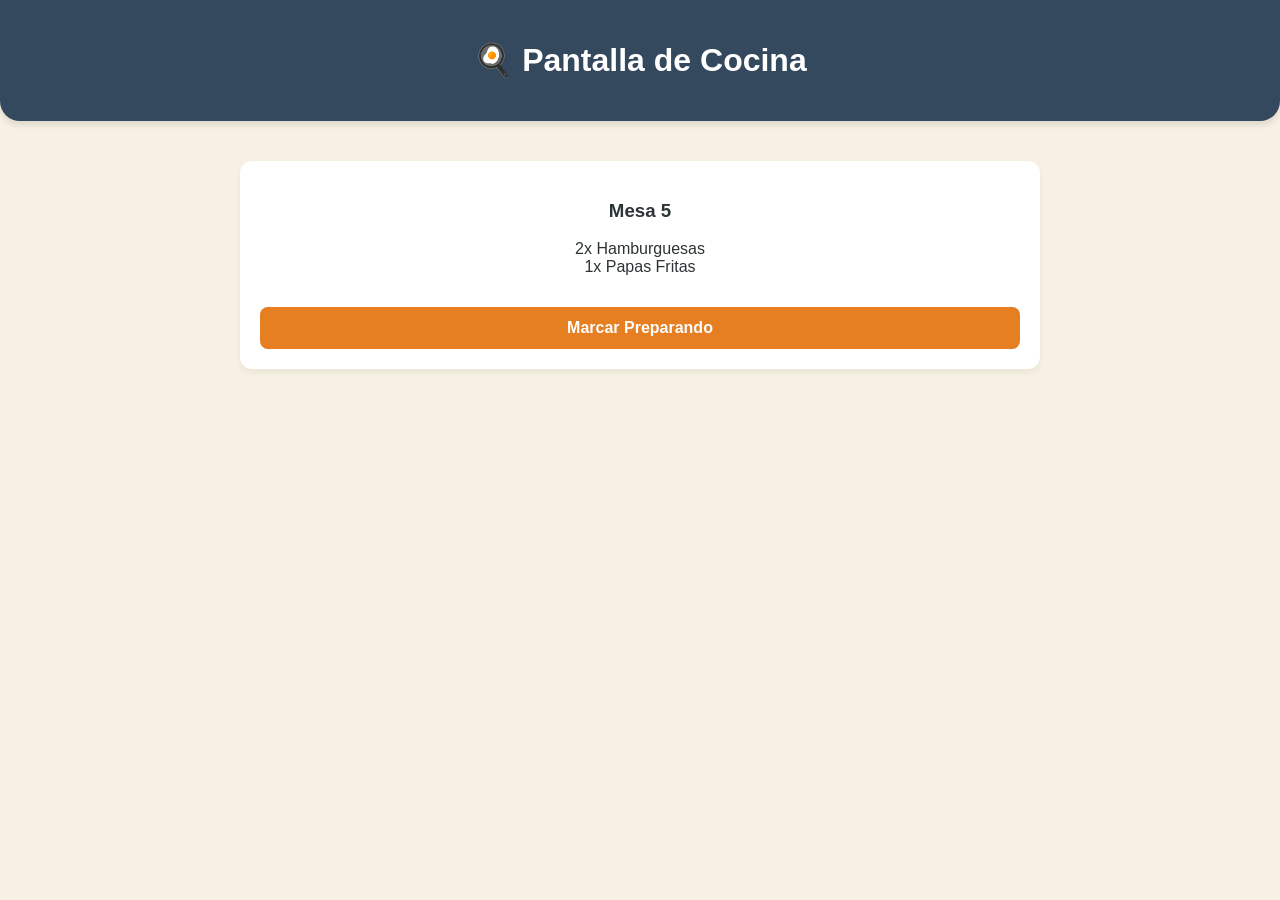
==== src/cocina.html @ 7db6891d "feat: maquetación UI responsiva de las 4 interfaces principales closes #2" ====
<!DOCTYPE html>
<html lang="es">
<head><meta charset="UTF-8"><meta name="viewport" content="width=device-width, initial-scale=1.0"><title>Módulo Cocina</title><link rel="stylesheet" href="style.css"></head>
<body>
    <header style="background-color: #34495e;"><h1>🍳 Pantalla de Cocina</h1></header>
    <div class="container grid">
        <div class="card"><h3>Mesa 5</h3><p>2x Hamburguesas<br>1x Papas Fritas</p><button class="btn" style="background: #e67e22;">Marcar Preparando</button></div>
    </div>
</body>
</html>
---- src/style.css ----
/* src/style.css */
:root {
    --primaria: #FF6B6B; /* Vermelho/Laranja apetitoso */
    --secundaria: #4ECDC4; /* Verde água */
    --fundo: #F7F1E3; /* Cor de creme claro */
    --texto: #2D3436;
}

body {
    font-family: 'Segoe UI', Tahoma, Geneva, Verdana, sans-serif;
    background-color: var(--fundo);
    color: var(--texto);
    margin: 0;
    padding: 0;
}

.container {
    max-width: 800px;
    margin: 0 auto;
    padding: 20px;
}

header {
    background-color: var(--primaria);
    color: white;
    padding: 20px;
    text-align: center;
    border-radius: 0 0 20px 20px;
    box-shadow: 0 4px 6px rgba(0,0,0,0.1);
    margin-bottom: 20px;
}

/* Grid Responsivo (Adapta para Celular ou PC) */
.grid {
    display: grid;
    grid-template-columns: repeat(auto-fit, minmax(250px, 1fr));
    gap: 20px;
}

.card {
    background: white;
    padding: 20px;
    border-radius: 12px;
    box-shadow: 0 4px 6px rgba(0,0,0,0.05);
    text-align: center;
    transition: transform 0.2s;
}

.card:hover {
    transform: translateY(-5px);
}

.precio {
    color: #27ae60;
    font-size: 1.2rem;
    font-weight: bold;
}

/* Botões com máximo de 3 cliques (AC1) */
.btn {
    background-color: var(--primaria);
    color: white;
    border: none;
    padding: 12px 20px;
    border-radius: 8px;
    cursor: pointer;
    font-size: 16px;
    font-weight: bold;
    width: 100%;
    margin-top: 15px;
}

.btn:hover { background-color: #ff5252; }

/* Controles de Quantidade */
.controles {
    display: flex;
    justify-content: center;
    align-items: center;
    gap: 15px;
    margin-top: 15px;
}

.btn-cant {
    background: #eee;
    border: none;
    width: 35px;
    height: 35px;
    border-radius: 50%;
    font-size: 18px;
    cursor: pointer;
}

.input-mesa {
    width: 100px;
    padding: 10px;
    font-size: 18px;
    text-align: center;
    border: 2px solid #ccc;
    border-radius: 8px;
    margin: 10px 0;
}
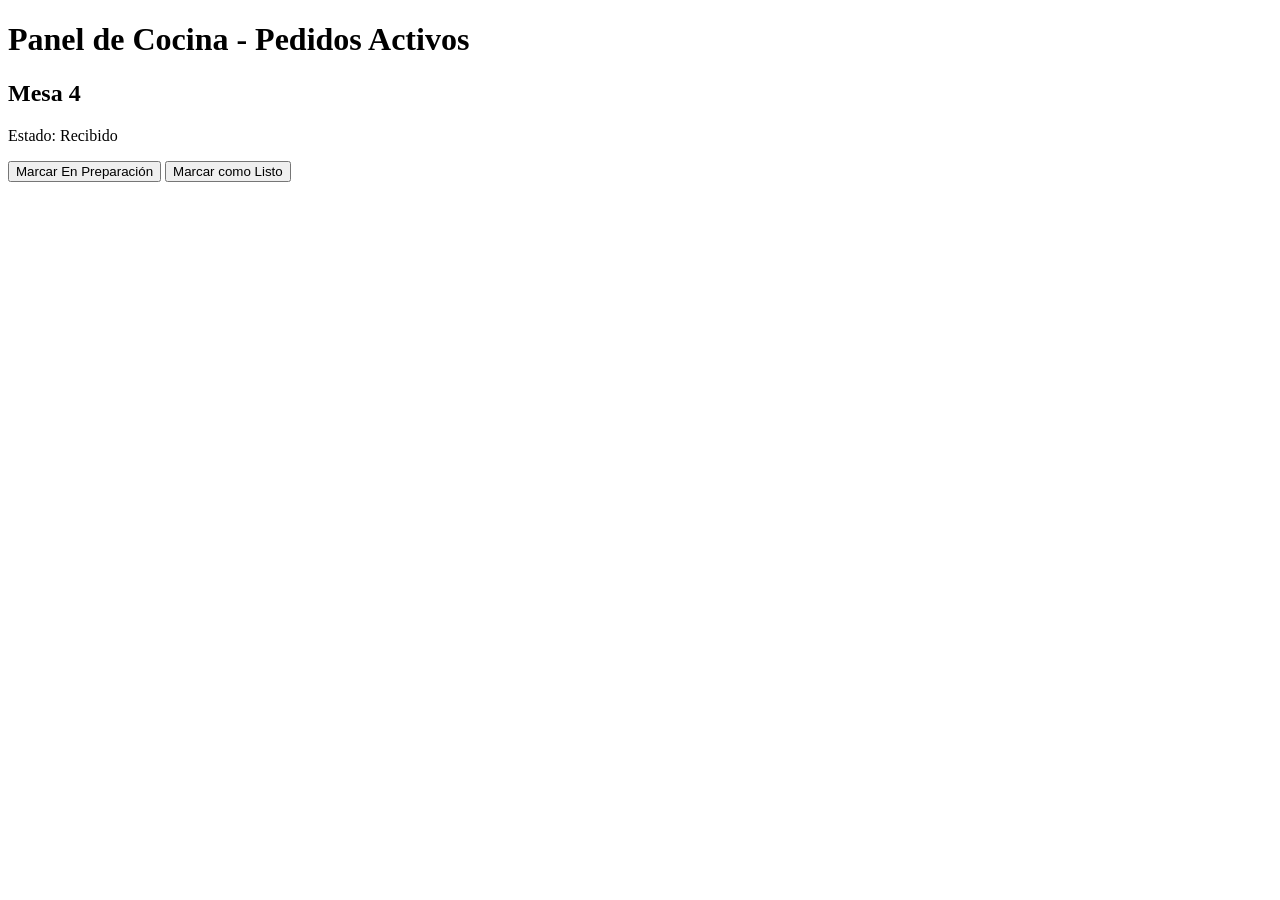
==== commit 3115da33: "feat(ui): maqueta interfaces base responsivas para los modulos closes #2" ====
--- a/src/cocina.html
+++ b/src/cocina.html
@@ -1,10 +1,22 @@
 <!DOCTYPE html>
 <html lang="es">
-<head><meta charset="UTF-8"><meta name="viewport" content="width=device-width, initial-scale=1.0"><title>Módulo Cocina</title><link rel="stylesheet" href="style.css"></head>
+<head>
+    <meta charset="UTF-8">
+    <meta name="viewport" content="width=device-width, initial-scale=1.0">
+    <title>Panel de Cocina</title>
+</head>
 <body>
-    <header style="background-color: #34495e;"><h1>🍳 Pantalla de Cocina</h1></header>
-    <div class="container grid">
-        <div class="card"><h3>Mesa 5</h3><p>2x Hamburguesas<br>1x Papas Fritas</p><button class="btn" style="background: #e67e22;">Marcar Preparando</button></div>
-    </div>
+    <header>
+        <h1>Panel de Cocina - Pedidos Activos</h1>
+    </header>
+    <main>
+        <!-- Ticket base para maquetación -->
+        <div class="ticket-pedido">
+            <h2>Mesa 4</h2>
+            <p>Estado: Recibido</p>
+            <button>Marcar En Preparación</button>
+            <button>Marcar como Listo</button>
+        </div>
+    </main>
 </body>
 </html>
